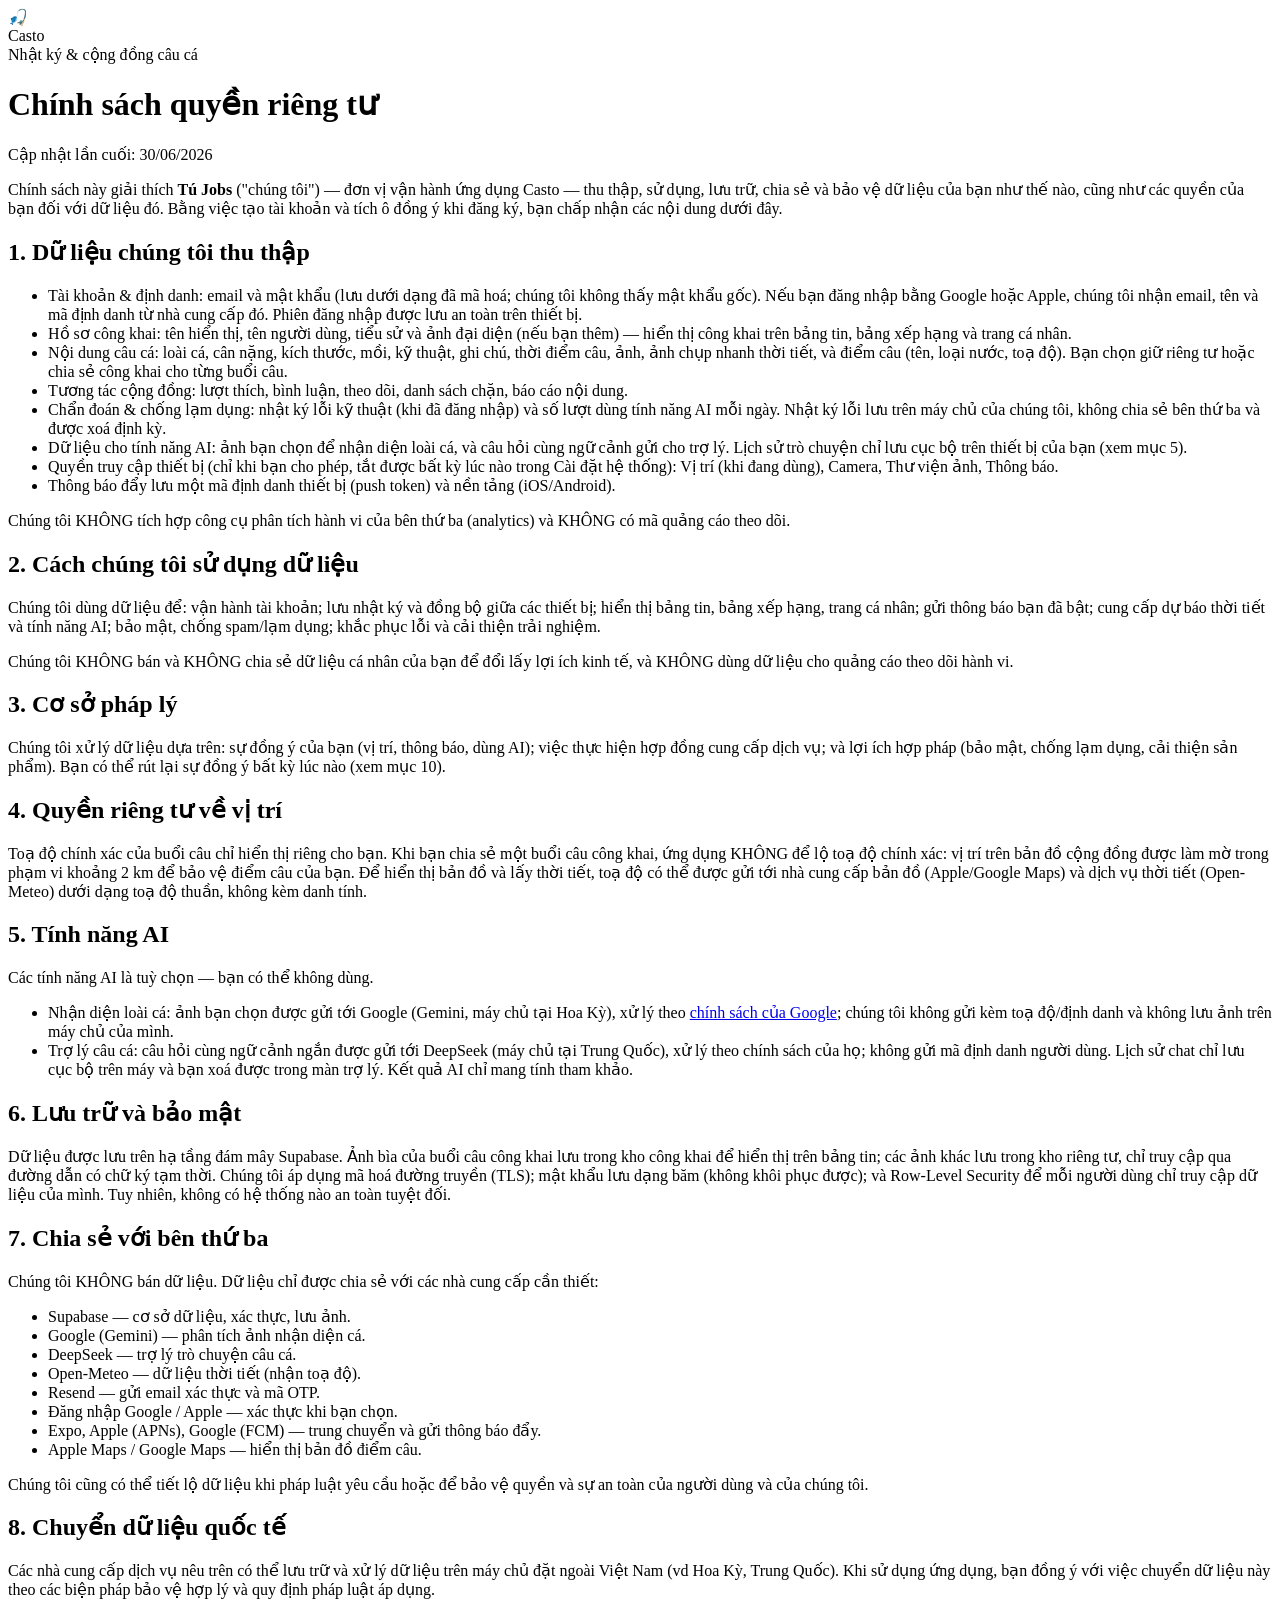
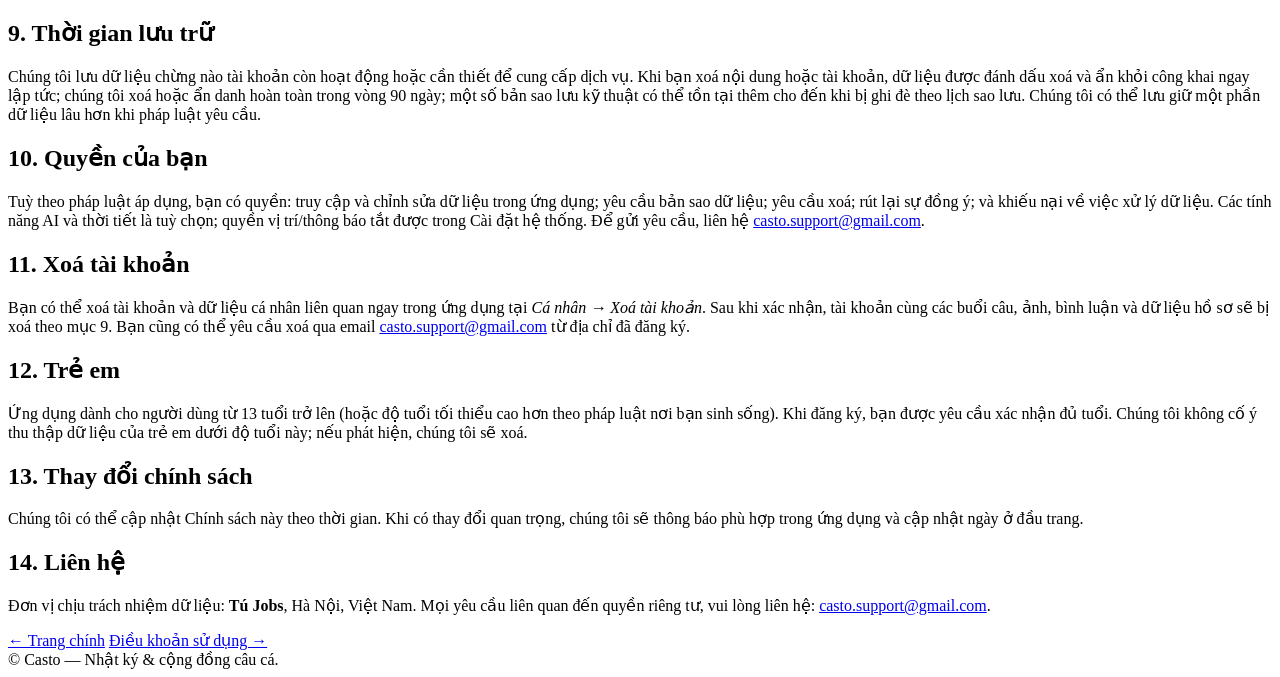
==== privacy.html @ 35e5ab04 "Casto legal: privacy policy + terms Co-Authored-By: Claude Opus 4.8 <noreply@anthropic.com>" ====
<!DOCTYPE html>
<html lang="vi">
  <head>
    <meta charset="utf-8" />
    <meta name="viewport" content="width=device-width, initial-scale=1.0" />
    <title>Chính sách quyền riêng tư — Casto</title>
    <link rel="stylesheet" href="style.css" />
  </head>
  <body>
    <div class="header">
      <div class="logo">🎣</div>
      <div class="brand">Casto</div>
      <div class="tagline">Nhật ký &amp; cộng đồng câu cá</div>
    </div>
    <div class="wrap">
      <div class="card">
        <h1>Chính sách quyền riêng tư</h1>
        <p class="updated">Cập nhật lần cuối: 30/06/2026</p>

        <p>
          Chính sách này giải thích <strong>Tú Jobs</strong>
          ("chúng tôi") — đơn vị vận hành ứng dụng Casto — thu thập, sử dụng, lưu trữ, chia
          sẻ và bảo vệ dữ liệu của bạn như thế nào, cũng như các quyền của bạn đối với dữ liệu đó.
          Bằng việc tạo tài khoản và tích ô đồng ý khi đăng ký, bạn chấp nhận các nội dung dưới đây.
        </p>

        <h2>1. Dữ liệu chúng tôi thu thập</h2>
        <ul>
          <li>
            Tài khoản &amp; định danh: email và mật khẩu (lưu dưới dạng đã mã hoá; chúng tôi không
            thấy mật khẩu gốc). Nếu bạn đăng nhập bằng Google hoặc Apple, chúng tôi nhận email, tên
            và mã định danh từ nhà cung cấp đó. Phiên đăng nhập được lưu an toàn trên thiết bị.
          </li>
          <li>
            Hồ sơ công khai: tên hiển thị, tên người dùng, tiểu sử và ảnh đại diện (nếu bạn thêm) —
            hiển thị công khai trên bảng tin, bảng xếp hạng và trang cá nhân.
          </li>
          <li>
            Nội dung câu cá: loài cá, cân nặng, kích thước, mồi, kỹ thuật, ghi chú, thời điểm câu,
            ảnh, ảnh chụp nhanh thời tiết, và điểm câu (tên, loại nước, toạ độ). Bạn chọn giữ riêng
            tư hoặc chia sẻ công khai cho từng buổi câu.
          </li>
          <li>Tương tác cộng đồng: lượt thích, bình luận, theo dõi, danh sách chặn, báo cáo nội dung.</li>
          <li>
            Chẩn đoán &amp; chống lạm dụng: nhật ký lỗi kỹ thuật (khi đã đăng nhập) và số lượt dùng
            tính năng AI mỗi ngày. Nhật ký lỗi lưu trên máy chủ của chúng tôi, không chia sẻ bên thứ
            ba và được xoá định kỳ.
          </li>
          <li>
            Dữ liệu cho tính năng AI: ảnh bạn chọn để nhận diện loài cá, và câu hỏi cùng ngữ cảnh
            gửi cho trợ lý. Lịch sử trò chuyện chỉ lưu cục bộ trên thiết bị của bạn (xem mục 5).
          </li>
          <li>
            Quyền truy cập thiết bị (chỉ khi bạn cho phép, tắt được bất kỳ lúc nào trong Cài đặt hệ
            thống): Vị trí (khi đang dùng), Camera, Thư viện ảnh, Thông báo.
          </li>
          <li>Thông báo đẩy lưu một mã định danh thiết bị (push token) và nền tảng (iOS/Android).</li>
        </ul>
        <p>
          Chúng tôi KHÔNG tích hợp công cụ phân tích hành vi của bên thứ ba (analytics) và KHÔNG có
          mã quảng cáo theo dõi.
        </p>

        <h2>2. Cách chúng tôi sử dụng dữ liệu</h2>
        <p>
          Chúng tôi dùng dữ liệu để: vận hành tài khoản; lưu nhật ký và đồng bộ giữa các thiết bị;
          hiển thị bảng tin, bảng xếp hạng, trang cá nhân; gửi thông báo bạn đã bật; cung cấp dự báo
          thời tiết và tính năng AI; bảo mật, chống spam/lạm dụng; khắc phục lỗi và cải thiện trải
          nghiệm.
        </p>
        <p>
          Chúng tôi KHÔNG bán và KHÔNG chia sẻ dữ liệu cá nhân của bạn để đổi lấy lợi ích kinh tế,
          và KHÔNG dùng dữ liệu cho quảng cáo theo dõi hành vi.
        </p>

        <h2>3. Cơ sở pháp lý</h2>
        <p>
          Chúng tôi xử lý dữ liệu dựa trên: sự đồng ý của bạn (vị trí, thông báo, dùng AI); việc
          thực hiện hợp đồng cung cấp dịch vụ; và lợi ích hợp pháp (bảo mật, chống lạm dụng, cải
          thiện sản phẩm). Bạn có thể rút lại sự đồng ý bất kỳ lúc nào (xem mục 10).
        </p>

        <h2>4. Quyền riêng tư về vị trí</h2>
        <p>
          Toạ độ chính xác của buổi câu chỉ hiển thị riêng cho bạn. Khi bạn chia sẻ một buổi câu
          công khai, ứng dụng KHÔNG để lộ toạ độ chính xác: vị trí trên bản đồ cộng đồng được làm mờ
          trong phạm vi khoảng 2 km để bảo vệ điểm câu của bạn. Để hiển thị bản đồ và lấy thời tiết,
          toạ độ có thể được gửi tới nhà cung cấp bản đồ (Apple/Google Maps) và dịch vụ thời tiết
          (Open-Meteo) dưới dạng toạ độ thuần, không kèm danh tính.
        </p>

        <h2>5. Tính năng AI</h2>
        <p>Các tính năng AI là tuỳ chọn — bạn có thể không dùng.</p>
        <ul>
          <li>
            Nhận diện loài cá: ảnh bạn chọn được gửi tới Google (Gemini, máy chủ tại Hoa Kỳ), xử lý
            theo
            <a href="https://policies.google.com/privacy">chính sách của Google</a>; chúng tôi không
            gửi kèm toạ độ/định danh và không lưu ảnh trên máy chủ của mình.
          </li>
          <li>
            Trợ lý câu cá: câu hỏi cùng ngữ cảnh ngắn được gửi tới DeepSeek (máy chủ tại Trung Quốc),
            xử lý theo chính sách của họ; không gửi mã định danh người dùng. Lịch sử chat chỉ lưu cục
            bộ trên máy và bạn xoá được trong màn trợ lý. Kết quả AI chỉ mang tính tham khảo.
          </li>
        </ul>

        <h2>6. Lưu trữ và bảo mật</h2>
        <p>
          Dữ liệu được lưu trên hạ tầng đám mây Supabase. Ảnh bìa của buổi câu công khai lưu trong
          kho công khai để hiển thị trên bảng tin; các ảnh khác lưu trong kho riêng tư, chỉ truy cập
          qua đường dẫn có chữ ký tạm thời. Chúng tôi áp dụng mã hoá đường truyền (TLS); mật khẩu lưu
          dạng băm (không khôi phục được); và Row-Level Security để mỗi người dùng chỉ truy cập dữ
          liệu của mình. Tuy nhiên, không có hệ thống nào an toàn tuyệt đối.
        </p>

        <h2>7. Chia sẻ với bên thứ ba</h2>
        <p>Chúng tôi KHÔNG bán dữ liệu. Dữ liệu chỉ được chia sẻ với các nhà cung cấp cần thiết:</p>
        <ul>
          <li>Supabase — cơ sở dữ liệu, xác thực, lưu ảnh.</li>
          <li>Google (Gemini) — phân tích ảnh nhận diện cá.</li>
          <li>DeepSeek — trợ lý trò chuyện câu cá.</li>
          <li>Open-Meteo — dữ liệu thời tiết (nhận toạ độ).</li>
          <li>Resend — gửi email xác thực và mã OTP.</li>
          <li>Đăng nhập Google / Apple — xác thực khi bạn chọn.</li>
          <li>Expo, Apple (APNs), Google (FCM) — trung chuyển và gửi thông báo đẩy.</li>
          <li>Apple Maps / Google Maps — hiển thị bản đồ điểm câu.</li>
        </ul>
        <p>
          Chúng tôi cũng có thể tiết lộ dữ liệu khi pháp luật yêu cầu hoặc để bảo vệ quyền và sự an
          toàn của người dùng và của chúng tôi.
        </p>

        <h2>8. Chuyển dữ liệu quốc tế</h2>
        <p>
          Các nhà cung cấp dịch vụ nêu trên có thể lưu trữ và xử lý dữ liệu trên máy chủ đặt ngoài
          Việt Nam (vd Hoa Kỳ, Trung Quốc). Khi sử dụng ứng dụng, bạn đồng ý với việc chuyển dữ liệu
          này theo các biện pháp bảo vệ hợp lý và quy định pháp luật áp dụng.
        </p>

        <h2>9. Thời gian lưu trữ</h2>
        <p>
          Chúng tôi lưu dữ liệu chừng nào tài khoản còn hoạt động hoặc cần thiết để cung cấp dịch vụ.
          Khi bạn xoá nội dung hoặc tài khoản, dữ liệu được đánh dấu xoá và ẩn khỏi công khai ngay
          lập tức; chúng tôi xoá hoặc ẩn danh hoàn toàn trong vòng 90 ngày; một số bản sao lưu kỹ
          thuật có thể tồn tại thêm cho đến khi bị ghi đè theo lịch sao lưu. Chúng tôi có thể lưu giữ
          một phần dữ liệu lâu hơn khi pháp luật yêu cầu.
        </p>

        <h2>10. Quyền của bạn</h2>
        <p>
          Tuỳ theo pháp luật áp dụng, bạn có quyền: truy cập và chỉnh sửa dữ liệu trong ứng dụng; yêu
          cầu bản sao dữ liệu; yêu cầu xoá; rút lại sự đồng ý; và khiếu nại về việc xử lý dữ liệu. Các
          tính năng AI và thời tiết là tuỳ chọn; quyền vị trí/thông báo tắt được trong Cài đặt hệ
          thống. Để gửi yêu cầu, liên hệ
          <a href="mailto:casto.support@gmail.com">casto.support@gmail.com</a>.
        </p>

        <h2>11. Xoá tài khoản</h2>
        <p>
          Bạn có thể xoá tài khoản và dữ liệu cá nhân liên quan ngay trong ứng dụng tại
          <em>Cá nhân → Xoá tài khoản</em>. Sau khi xác nhận, tài khoản cùng các buổi câu, ảnh, bình
          luận và dữ liệu hồ sơ sẽ bị xoá theo mục 9. Bạn cũng có thể yêu cầu xoá qua email
          <a href="mailto:casto.support@gmail.com">casto.support@gmail.com</a> từ địa chỉ đã đăng
          ký.
        </p>

        <h2>12. Trẻ em</h2>
        <p>
          Ứng dụng dành cho người dùng từ 13 tuổi trở lên (hoặc độ tuổi tối thiểu cao hơn theo pháp
          luật nơi bạn sinh sống). Khi đăng ký, bạn được yêu cầu xác nhận đủ tuổi. Chúng tôi không cố
          ý thu thập dữ liệu của trẻ em dưới độ tuổi này; nếu phát hiện, chúng tôi sẽ xoá.
        </p>

        <h2>13. Thay đổi chính sách</h2>
        <p>
          Chúng tôi có thể cập nhật Chính sách này theo thời gian. Khi có thay đổi quan trọng, chúng
          tôi sẽ thông báo phù hợp trong ứng dụng và cập nhật ngày ở đầu trang.
        </p>

        <h2>14. Liên hệ</h2>
        <p>
          Đơn vị chịu trách nhiệm dữ liệu: <strong>Tú Jobs</strong>,
          Hà Nội, Việt Nam. Mọi yêu cầu liên quan đến quyền riêng tư, vui lòng liên hệ:
          <a href="mailto:casto.support@gmail.com">casto.support@gmail.com</a>.
        </p>

        <div class="nav">
          <a href="index.html">← Trang chính</a>
          <a href="terms.html">Điều khoản sử dụng →</a>
        </div>
      </div>
    </div>
    <div class="footer">© Casto — Nhật ký &amp; cộng đồng câu cá.</div>
  </body>
</html>
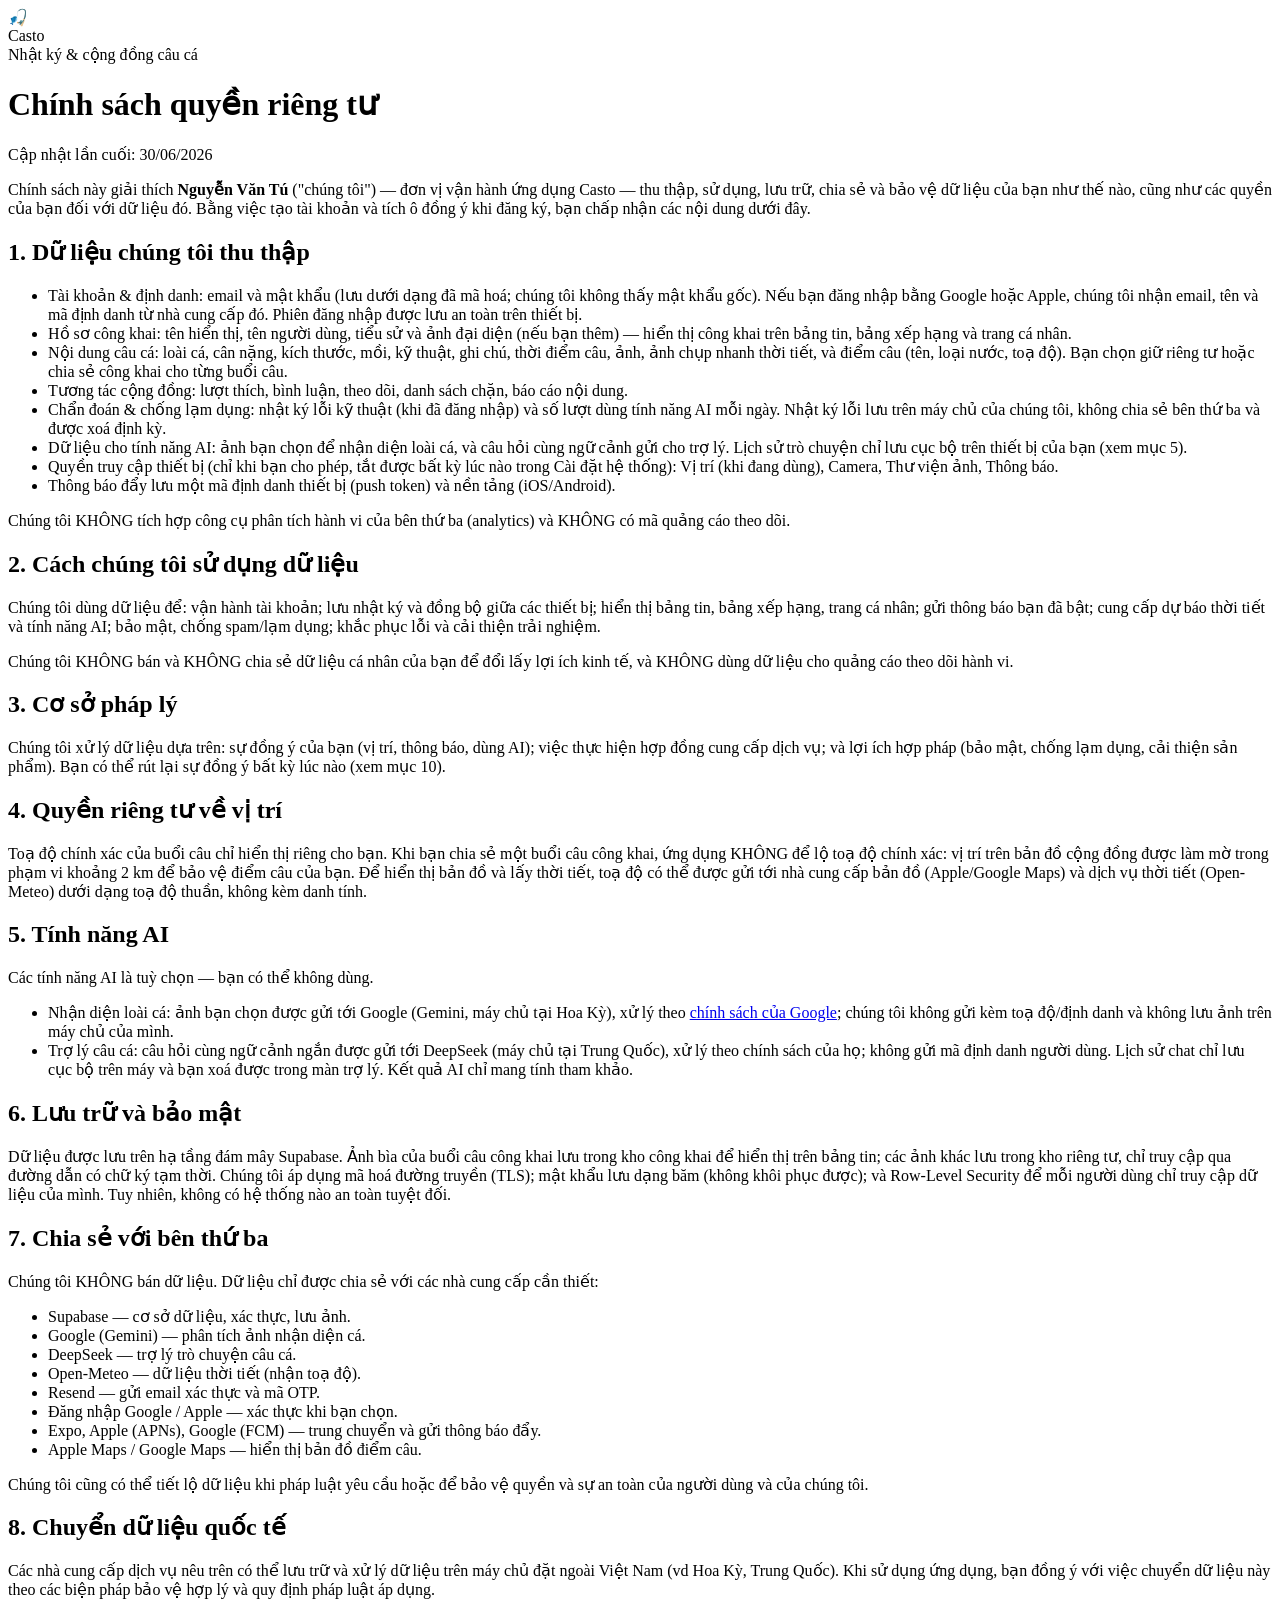
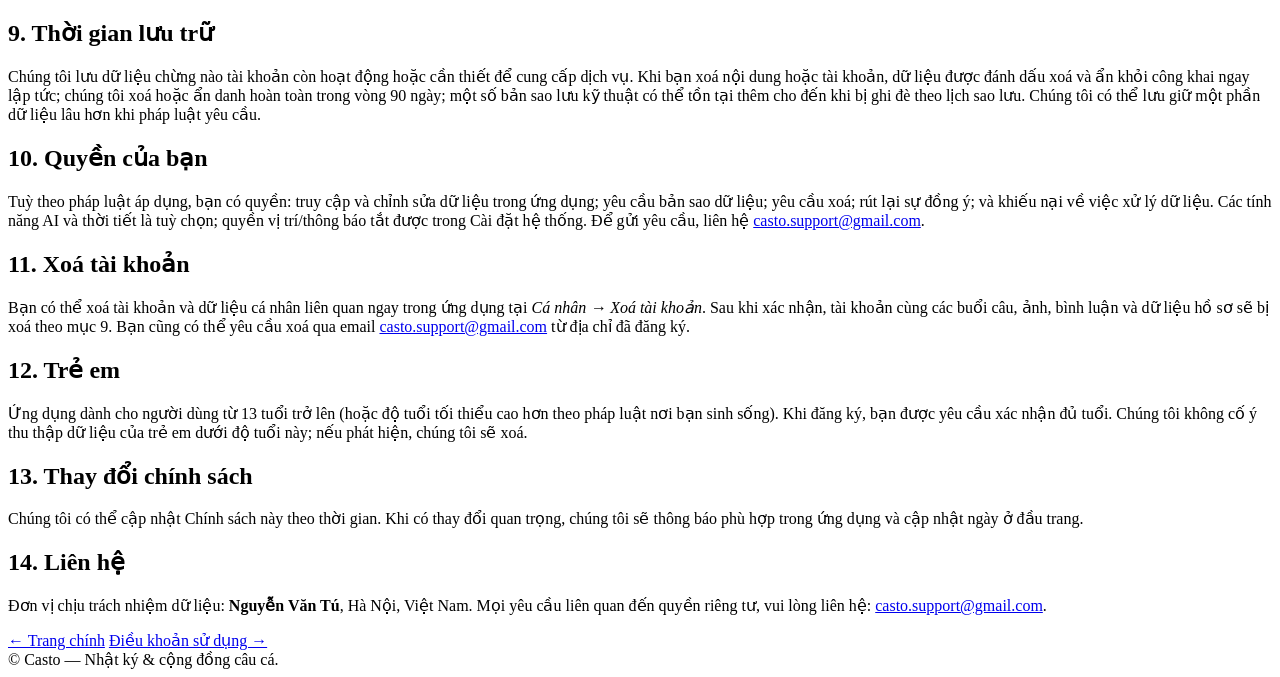
==== commit 0329e246: "Đổi đơn vị vận hành → Nguyễn Văn Tú" ====
--- a/privacy.html
+++ b/privacy.html
@@ -18,7 +18,7 @@
         <p class="updated">Cập nhật lần cuối: 30/06/2026</p>
 
         <p>
-          Chính sách này giải thích <strong>Tú Jobs</strong>
+          Chính sách này giải thích <strong>Nguyễn Văn Tú</strong>
           ("chúng tôi") — đơn vị vận hành ứng dụng Casto — thu thập, sử dụng, lưu trữ, chia
           sẻ và bảo vệ dữ liệu của bạn như thế nào, cũng như các quyền của bạn đối với dữ liệu đó.
           Bằng việc tạo tài khoản và tích ô đồng ý khi đăng ký, bạn chấp nhận các nội dung dưới đây.
@@ -180,7 +180,7 @@
 
         <h2>14. Liên hệ</h2>
         <p>
-          Đơn vị chịu trách nhiệm dữ liệu: <strong>Tú Jobs</strong>,
+          Đơn vị chịu trách nhiệm dữ liệu: <strong>Nguyễn Văn Tú</strong>,
           Hà Nội, Việt Nam. Mọi yêu cầu liên quan đến quyền riêng tư, vui lòng liên hệ:
           <a href="mailto:casto.support@gmail.com">casto.support@gmail.com</a>.
         </p>
